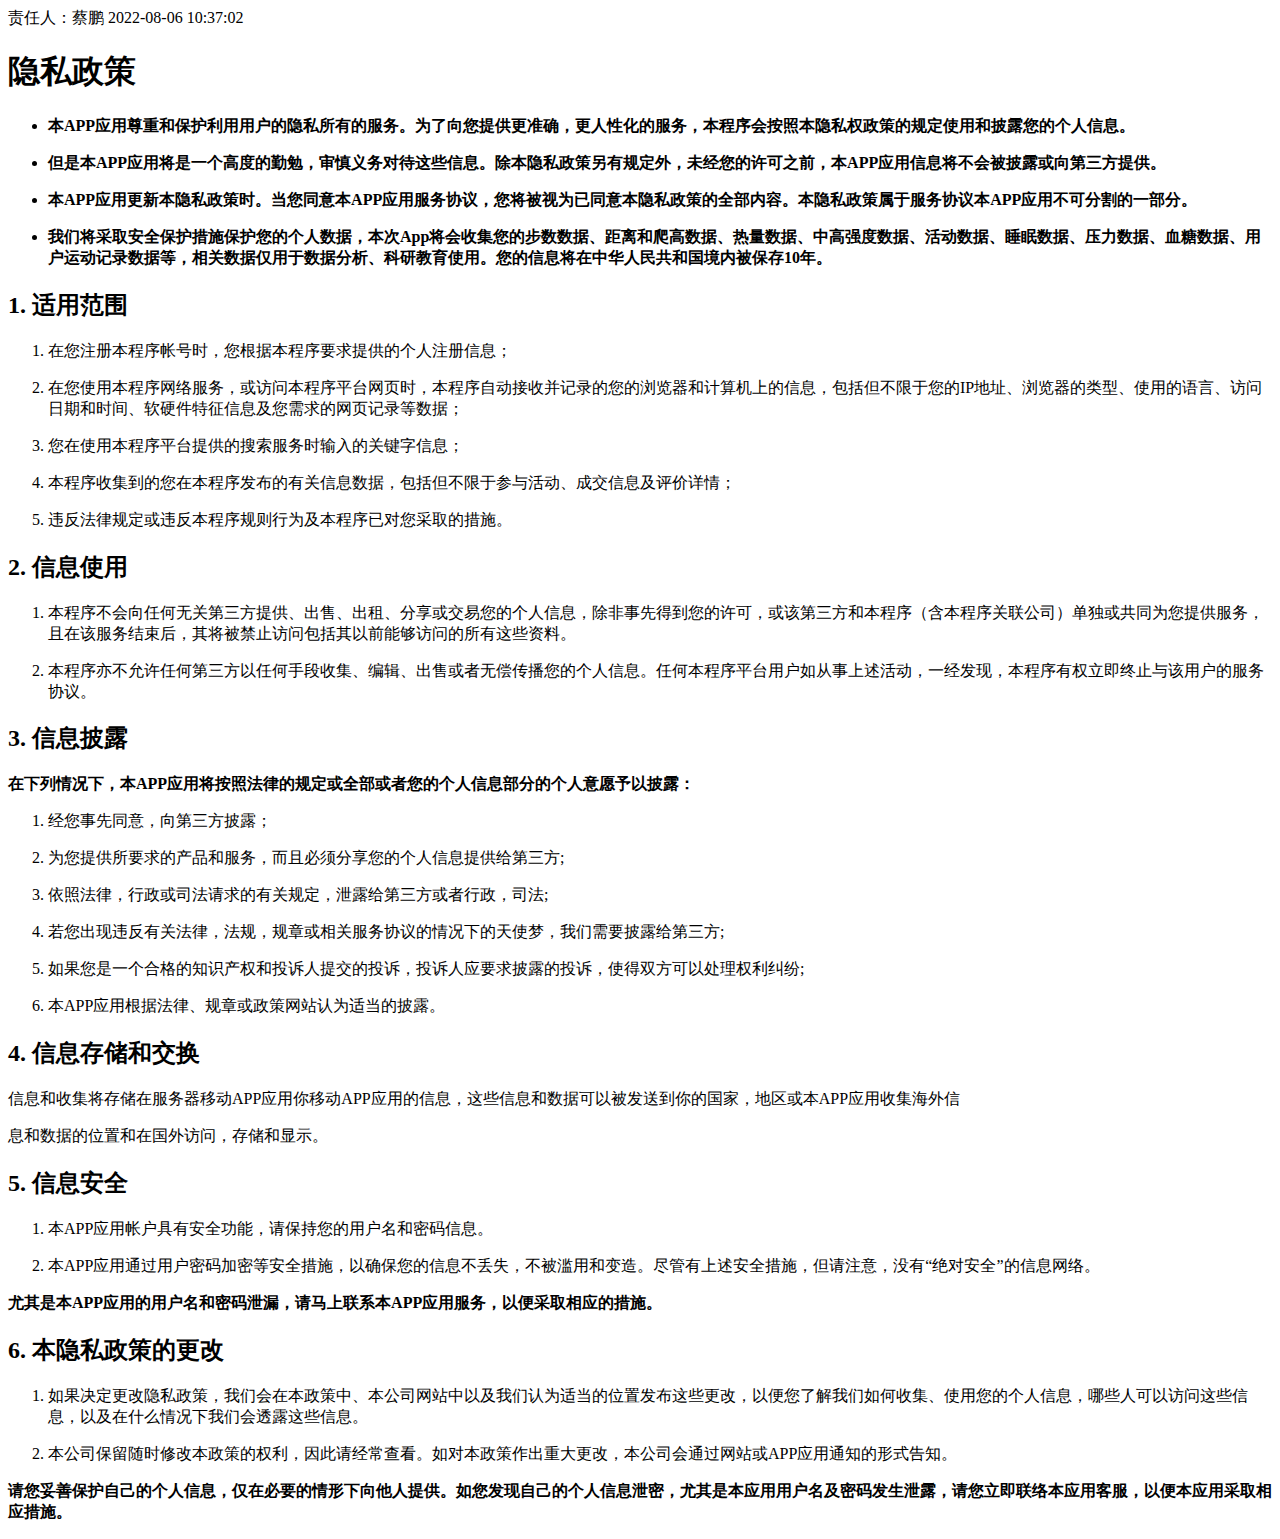
==== index.html @ 872f521d "Create index.html" ====
<!DOCTYPE html>
<html>
<head>
    <title>隐私政策</title>
    <meta charset="utf-8">

    <!-- 引入配置文件 -->

    <link rel="stylesheet" href="/css/other.css">


    <meta name="generator" content="Hexo 6.2.0">
</head>
<body>

<div id="main">

    <!-- 引入正文 -->
    <div id="content">
        <div>
            <span id="post-author">责任人：蔡鹏</span>
            <span id="post-date">2022-08-06 10:37:02</span>
        </div>

        <div id="article">
            <h1 id="隐私政策"><a href="#隐私政策" class="headerlink" title="隐私政策"></a>隐私政策</h1>
            <ul>
                <li><p><strong>本APP应用尊重和保护利用用户的隐私所有的服务。为了向您提供更准确，更人性化的服务，本程序会按照本隐私权政策的规定使用和披露您的个人信息。</strong></p>
                </li>
                <li><p><strong>但是本APP应用将是一个高度的勤勉，审慎义务对待这些信息。除本隐私政策另有规定外，未经您的许可之前，本APP应用信息将不会被披露或向第三方提供。</strong></p>
                </li>
                <li><p><strong>本APP应用更新本隐私政策时。当您同意本APP应用服务协议，您将被视为已同意本隐私政策的全部内容。本隐私政策属于服务协议本APP应用不可分割的一部分。</strong></p>
                </li>
                <li><p><strong>我们将采取安全保护措施保护您的个人数据，本次App将会收集您的步数数据、距离和爬高数据、热量数据、中高强度数据、活动数据、睡眠数据、压力数据、血糖数据、用户运动记录数据等，相关数据仅用于数据分析、科研教育使用。您的信息将在中华人民共和国境内被保存10年。</strong>
                </p>
                </li>
            </ul>
            <h2 id="1-适用范围"><a href="#1-适用范围" class="headerlink" title="1. 适用范围"></a>1. 适用范围</h2>
            <ol>
                <li><p>在您注册本程序帐号时，您根据本程序要求提供的个人注册信息；</p>
                </li>
                <li><p>
                    在您使用本程序网络服务，或访问本程序平台网页时，本程序自动接收并记录的您的浏览器和计算机上的信息，包括但不限于您的IP地址、浏览器的类型、使用的语言、访问日期和时间、软硬件特征信息及您需求的网页记录等数据；</p>
                </li>
                <li><p>您在使用本程序平台提供的搜索服务时输入的关键字信息；</p>
                </li>
                <li><p>本程序收集到的您在本程序发布的有关信息数据，包括但不限于参与活动、成交信息及评价详情；</p>
                </li>
                <li><p>违反法律规定或违反本程序规则行为及本程序已对您采取的措施。</p>
                </li>
            </ol>
            <h2 id="2-信息使用"><a href="#2-信息使用" class="headerlink" title="2. 信息使用"></a>2. 信息使用</h2>
            <ol>
                <li><p>
                    本程序不会向任何无关第三方提供、出售、出租、分享或交易您的个人信息，除非事先得到您的许可，或该第三方和本程序（含本程序关联公司）单独或共同为您提供服务，且在该服务结束后，其将被禁止访问包括其以前能够访问的所有这些资料。</p>
                </li>
                <li><p>本程序亦不允许任何第三方以任何手段收集、编辑、出售或者无偿传播您的个人信息。任何本程序平台用户如从事上述活动，一经发现，本程序有权立即终止与该用户的服务协议。</p>
                </li>
            </ol>
            <h2 id="3-信息披露"><a href="#3-信息披露" class="headerlink" title="3. 信息披露"></a>3. 信息披露</h2>
            <p><strong>在下列情况下，本APP应用将按照法律的规定或全部或者您的个人信息部分的个人意愿予以披露：</strong></p>
            <ol>
                <li><p>经您事先同意，向第三方披露；</p>
                </li>
                <li><p>为您提供所要求的产品和服务，而且必须分享您的个人信息提供给第三方;</p>
                </li>
                <li><p>依照法律，行政或司法请求的有关规定，泄露给第三方或者行政，司法;</p>
                </li>
                <li><p>若您出现违反有关法律，法规，规章或相关服务协议的情况下的天使梦，我们需要披露给第三方;</p>
                </li>
                <li><p>如果您是一个合格的知识产权和投诉人提交的投诉，投诉人应要求披露的投诉，使得双方可以处理权利纠纷;</p>
                </li>
                <li><p>本APP应用根据法律、规章或政策网站认为适当的披露。</p>
                </li>
            </ol>
            <h2 id="4-信息存储和交换"><a href="#4-信息存储和交换" class="headerlink" title="4. 信息存储和交换"></a>4. 信息存储和交换</h2>
            <p>信息和收集将存储在服务器移动APP应用你移动APP应用的信息，这些信息和数据可以被发送到你的国家，地区或本APP应用收集海外信</p>
            <p>息和数据的位置和在国外访问，存储和显示。</p>
            <h2 id="5-信息安全"><a href="#5-信息安全" class="headerlink" title="5. 信息安全"></a>5. 信息安全</h2>
            <ol>
                <li><p>本APP应用帐户具有安全功能，请保持您的用户名和密码信息。 </p>
                </li>
                <li><p>本APP应用通过用户密码加密等安全措施，以确保您的信息不丢失，不被滥用和变造。尽管有上述安全措施，但请注意，没有“绝对安全”的信息网络。</p>
                </li>
            </ol>
            <p><strong>尤其是本APP应用的用户名和密码泄漏，请马上联系本APP应用服务，以便采取相应的措施。</strong></p>
            <h2 id="6-本隐私政策的更改"><a href="#6-本隐私政策的更改" class="headerlink" title="6. 本隐私政策的更改"></a>6. 本隐私政策的更改</h2>
            <ol>
                <li><p>
                    如果决定更改隐私政策，我们会在本政策中、本公司网站中以及我们认为适当的位置发布这些更改，以便您了解我们如何收集、使用您的个人信息，哪些人可以访问这些信息，以及在什么情况下我们会透露这些信息。</p>
                </li>
                <li><p>本公司保留随时修改本政策的权利，因此请经常查看。如对本政策作出重大更改，本公司会通过网站或APP应用通知的形式告知。</p>
                </li>
            </ol>
            <p><strong>请您妥善保护自己的个人信息，仅在必要的情形下向他人提供。如您发现自己的个人信息泄密，尤其是本应用用户名及密码发生泄露，请您立即联络本应用客服，以便本应用采取相应措施。</strong></p>

        </div>

    </div>

</div>


</body>
</html>
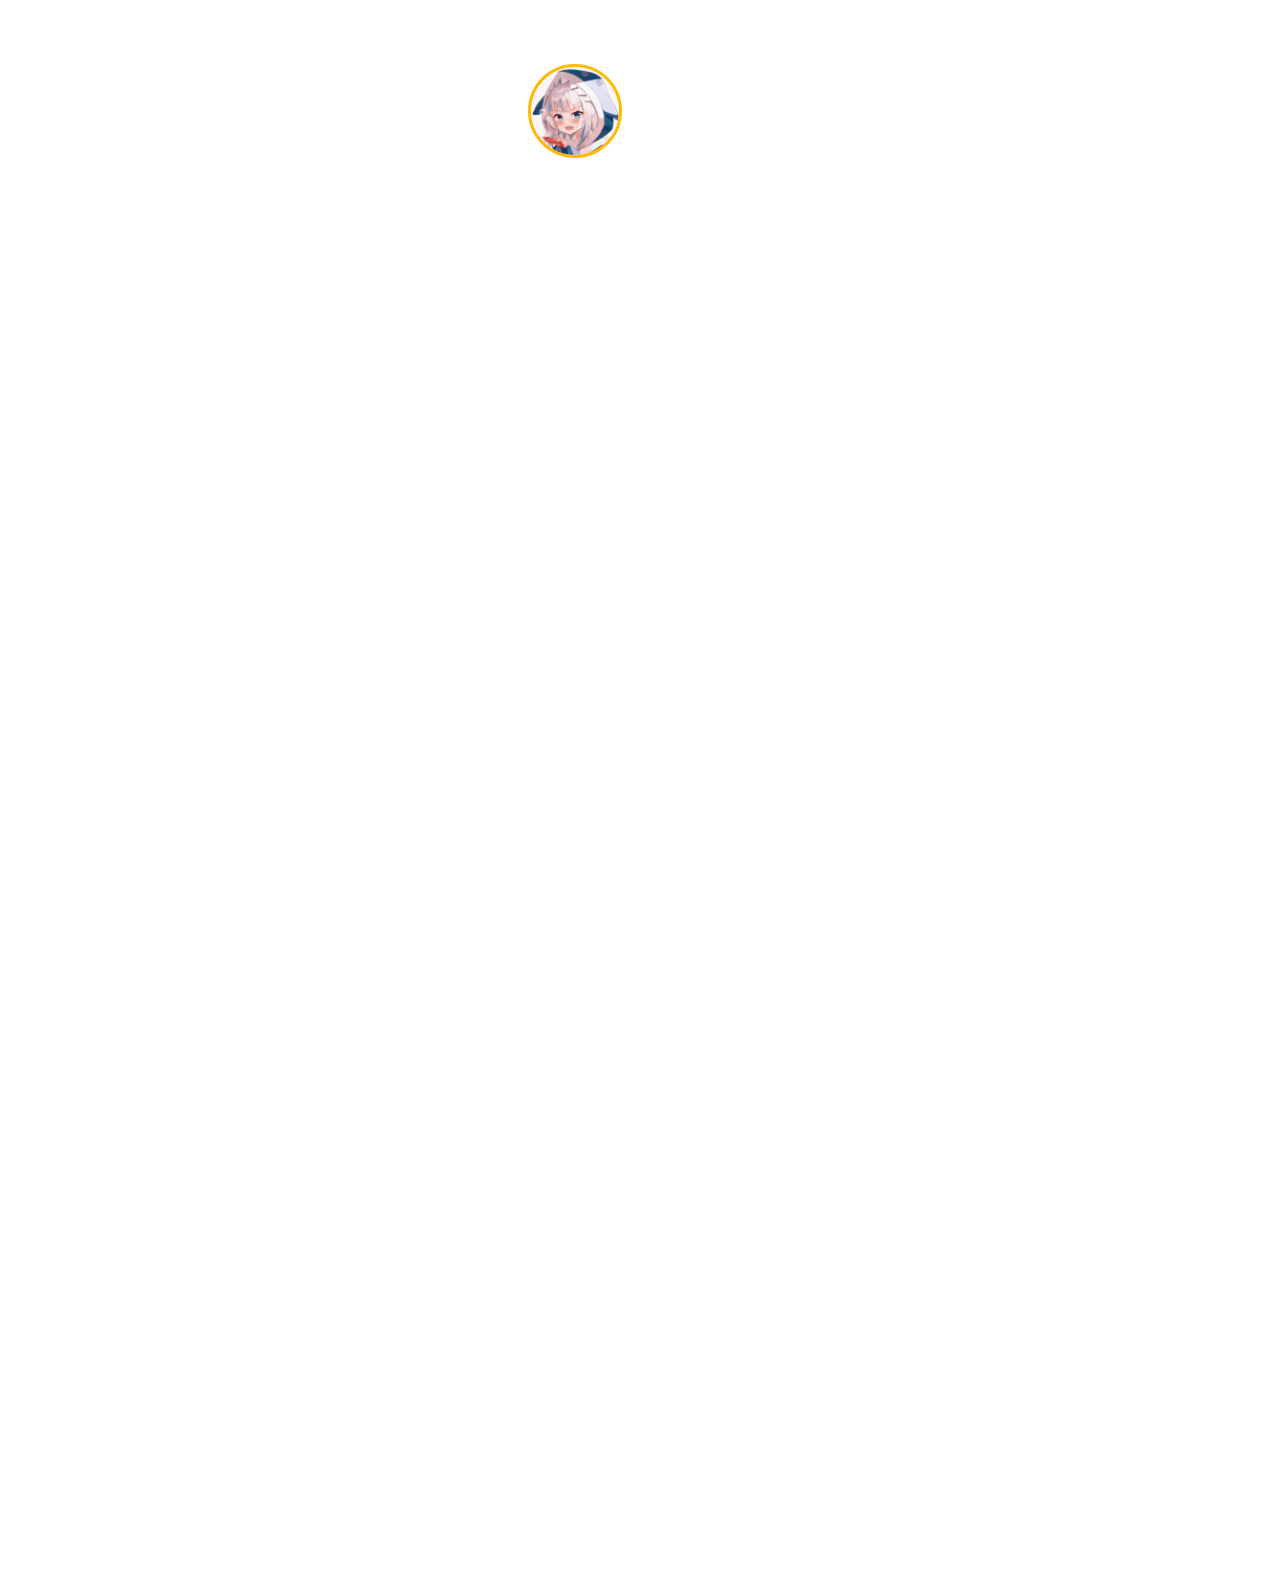
==== commit 0cd28696: "Add files via upload" ====
--- a/index.html
+++ b/index.html
@@ -1,105 +1,32 @@
-<!DOCTYPE html>
-<html>
-<head>
-    <title>隐私政策</title>
-    <meta charset="utf-8">
-
-    <!-- 引入配置文件 -->
-
-    <link rel="stylesheet" href="/css/other.css">
-
-
-    <meta name="generator" content="Hexo 6.2.0">
-</head>
-<body>
-
-<div id="main">
-
-    <!-- 引入正文 -->
-    <div id="content">
-        <div>
-            <span id="post-author">责任人：蔡鹏</span>
-            <span id="post-date">2022-08-06 10:37:02</span>
-        </div>
-
-        <div id="article">
-            <h1 id="隐私政策"><a href="#隐私政策" class="headerlink" title="隐私政策"></a>隐私政策</h1>
-            <ul>
-                <li><p><strong>本APP应用尊重和保护利用用户的隐私所有的服务。为了向您提供更准确，更人性化的服务，本程序会按照本隐私权政策的规定使用和披露您的个人信息。</strong></p>
-                </li>
-                <li><p><strong>但是本APP应用将是一个高度的勤勉，审慎义务对待这些信息。除本隐私政策另有规定外，未经您的许可之前，本APP应用信息将不会被披露或向第三方提供。</strong></p>
-                </li>
-                <li><p><strong>本APP应用更新本隐私政策时。当您同意本APP应用服务协议，您将被视为已同意本隐私政策的全部内容。本隐私政策属于服务协议本APP应用不可分割的一部分。</strong></p>
-                </li>
-                <li><p><strong>我们将采取安全保护措施保护您的个人数据，本次App将会收集您的步数数据、距离和爬高数据、热量数据、中高强度数据、活动数据、睡眠数据、压力数据、血糖数据、用户运动记录数据等，相关数据仅用于数据分析、科研教育使用。您的信息将在中华人民共和国境内被保存10年。</strong>
-                </p>
-                </li>
-            </ul>
-            <h2 id="1-适用范围"><a href="#1-适用范围" class="headerlink" title="1. 适用范围"></a>1. 适用范围</h2>
-            <ol>
-                <li><p>在您注册本程序帐号时，您根据本程序要求提供的个人注册信息；</p>
-                </li>
-                <li><p>
-                    在您使用本程序网络服务，或访问本程序平台网页时，本程序自动接收并记录的您的浏览器和计算机上的信息，包括但不限于您的IP地址、浏览器的类型、使用的语言、访问日期和时间、软硬件特征信息及您需求的网页记录等数据；</p>
-                </li>
-                <li><p>您在使用本程序平台提供的搜索服务时输入的关键字信息；</p>
-                </li>
-                <li><p>本程序收集到的您在本程序发布的有关信息数据，包括但不限于参与活动、成交信息及评价详情；</p>
-                </li>
-                <li><p>违反法律规定或违反本程序规则行为及本程序已对您采取的措施。</p>
-                </li>
-            </ol>
-            <h2 id="2-信息使用"><a href="#2-信息使用" class="headerlink" title="2. 信息使用"></a>2. 信息使用</h2>
-            <ol>
-                <li><p>
-                    本程序不会向任何无关第三方提供、出售、出租、分享或交易您的个人信息，除非事先得到您的许可，或该第三方和本程序（含本程序关联公司）单独或共同为您提供服务，且在该服务结束后，其将被禁止访问包括其以前能够访问的所有这些资料。</p>
-                </li>
-                <li><p>本程序亦不允许任何第三方以任何手段收集、编辑、出售或者无偿传播您的个人信息。任何本程序平台用户如从事上述活动，一经发现，本程序有权立即终止与该用户的服务协议。</p>
-                </li>
-            </ol>
-            <h2 id="3-信息披露"><a href="#3-信息披露" class="headerlink" title="3. 信息披露"></a>3. 信息披露</h2>
-            <p><strong>在下列情况下，本APP应用将按照法律的规定或全部或者您的个人信息部分的个人意愿予以披露：</strong></p>
-            <ol>
-                <li><p>经您事先同意，向第三方披露；</p>
-                </li>
-                <li><p>为您提供所要求的产品和服务，而且必须分享您的个人信息提供给第三方;</p>
-                </li>
-                <li><p>依照法律，行政或司法请求的有关规定，泄露给第三方或者行政，司法;</p>
-                </li>
-                <li><p>若您出现违反有关法律，法规，规章或相关服务协议的情况下的天使梦，我们需要披露给第三方;</p>
-                </li>
-                <li><p>如果您是一个合格的知识产权和投诉人提交的投诉，投诉人应要求披露的投诉，使得双方可以处理权利纠纷;</p>
-                </li>
-                <li><p>本APP应用根据法律、规章或政策网站认为适当的披露。</p>
-                </li>
-            </ol>
-            <h2 id="4-信息存储和交换"><a href="#4-信息存储和交换" class="headerlink" title="4. 信息存储和交换"></a>4. 信息存储和交换</h2>
-            <p>信息和收集将存储在服务器移动APP应用你移动APP应用的信息，这些信息和数据可以被发送到你的国家，地区或本APP应用收集海外信</p>
-            <p>息和数据的位置和在国外访问，存储和显示。</p>
-            <h2 id="5-信息安全"><a href="#5-信息安全" class="headerlink" title="5. 信息安全"></a>5. 信息安全</h2>
-            <ol>
-                <li><p>本APP应用帐户具有安全功能，请保持您的用户名和密码信息。 </p>
-                </li>
-                <li><p>本APP应用通过用户密码加密等安全措施，以确保您的信息不丢失，不被滥用和变造。尽管有上述安全措施，但请注意，没有“绝对安全”的信息网络。</p>
-                </li>
-            </ol>
-            <p><strong>尤其是本APP应用的用户名和密码泄漏，请马上联系本APP应用服务，以便采取相应的措施。</strong></p>
-            <h2 id="6-本隐私政策的更改"><a href="#6-本隐私政策的更改" class="headerlink" title="6. 本隐私政策的更改"></a>6. 本隐私政策的更改</h2>
-            <ol>
-                <li><p>
-                    如果决定更改隐私政策，我们会在本政策中、本公司网站中以及我们认为适当的位置发布这些更改，以便您了解我们如何收集、使用您的个人信息，哪些人可以访问这些信息，以及在什么情况下我们会透露这些信息。</p>
-                </li>
-                <li><p>本公司保留随时修改本政策的权利，因此请经常查看。如对本政策作出重大更改，本公司会通过网站或APP应用通知的形式告知。</p>
-                </li>
-            </ol>
-            <p><strong>请您妥善保护自己的个人信息，仅在必要的情形下向他人提供。如您发现自己的个人信息泄密，尤其是本应用用户名及密码发生泄露，请您立即联络本应用客服，以便本应用采取相应措施。</strong></p>
-
-        </div>
-
-    </div>
-
-</div>
-
-
-</body>
-</html>
+<!DOCTYPE html>
+<html>
+
+<head>
+    <meta charset="UTF-8">
+    <title>Home</title>
+    <link rel="stylesheet" href="./css/other.css">
+</head>
+
+<body>
+<div id="bg"></div>
+<div id="wrapper">
+    <header id="header">
+        <div class="logo"><img alt="avatar" src="./img/avatar.jpg"></div>
+        <div class="content">
+            <h1>LUO</h1>
+            <p>落日里的港口，停泊往昔的理想</p>
+			<p>|</p><p>|</p><p>|</p><p>|</p><p>|</p><p>|</p><p>|</p><p>|</p><p>|</p><p>|</p><p>|</p><p>|</p><p>|</p><p>|</p><p>|</p><p>|</p><p>|</p><p>|</p><p>|</p><p>|</p><p>|</p><p>|</p><p>|</p><p>|</p><p>|</p>
+
+        </div>
+        <div class="info"></div>
+        <div class="content"></div>
+        <div class="website"></div>
+    </header>
+    <div id="main"></div>
+    <footer id="footer"></footer>
+
+</div>
+
+</body>
+
+</html>--- a/css/other.css
+++ b/css/other.css
@@ -0,0 +1,53 @@
+#wrapper{
+	display: flex;
+	flex-direction: column;
+	align-items: center;
+	justify-content: space-between;
+	position: relative;
+	min-height: 100vh;
+	width: 100%;
+	padding: 4rem 2rem;
+	z-index: 3;
+	box-sizing: border-box;
+	background: transparent;
+}
+#header>*{
+	position: relative;
+}
+.logo{
+	display: inline-block;
+	width: 5.5rem;
+	height: 5.5rem;
+	display: flex;
+	position: relative;
+	border: solid 3px;
+	border-color: #ffba00;
+	border-radius: 100%;
+}
+.logo>*{
+	border-radius: 100%;
+}
+.content{
+	text-align: center;
+	color: white;
+}
+#bg {
+	background: url(../img/background.jpg);
+	position: fixed;
+	z-index: -999;
+	width: 100%;
+	height: 100%;
+	background-attachment: local;
+	background-position: center;
+	background-size: cover;
+	background-repeat: no-repeat;
+	box-sizing: border-box;
+}
+
+body {
+	margin: 0;
+	position: relative;
+	min-height: 100%;
+	line-height: 2;
+	-webkit-tap-highlight-color: rgba(0,0,0,0);
+}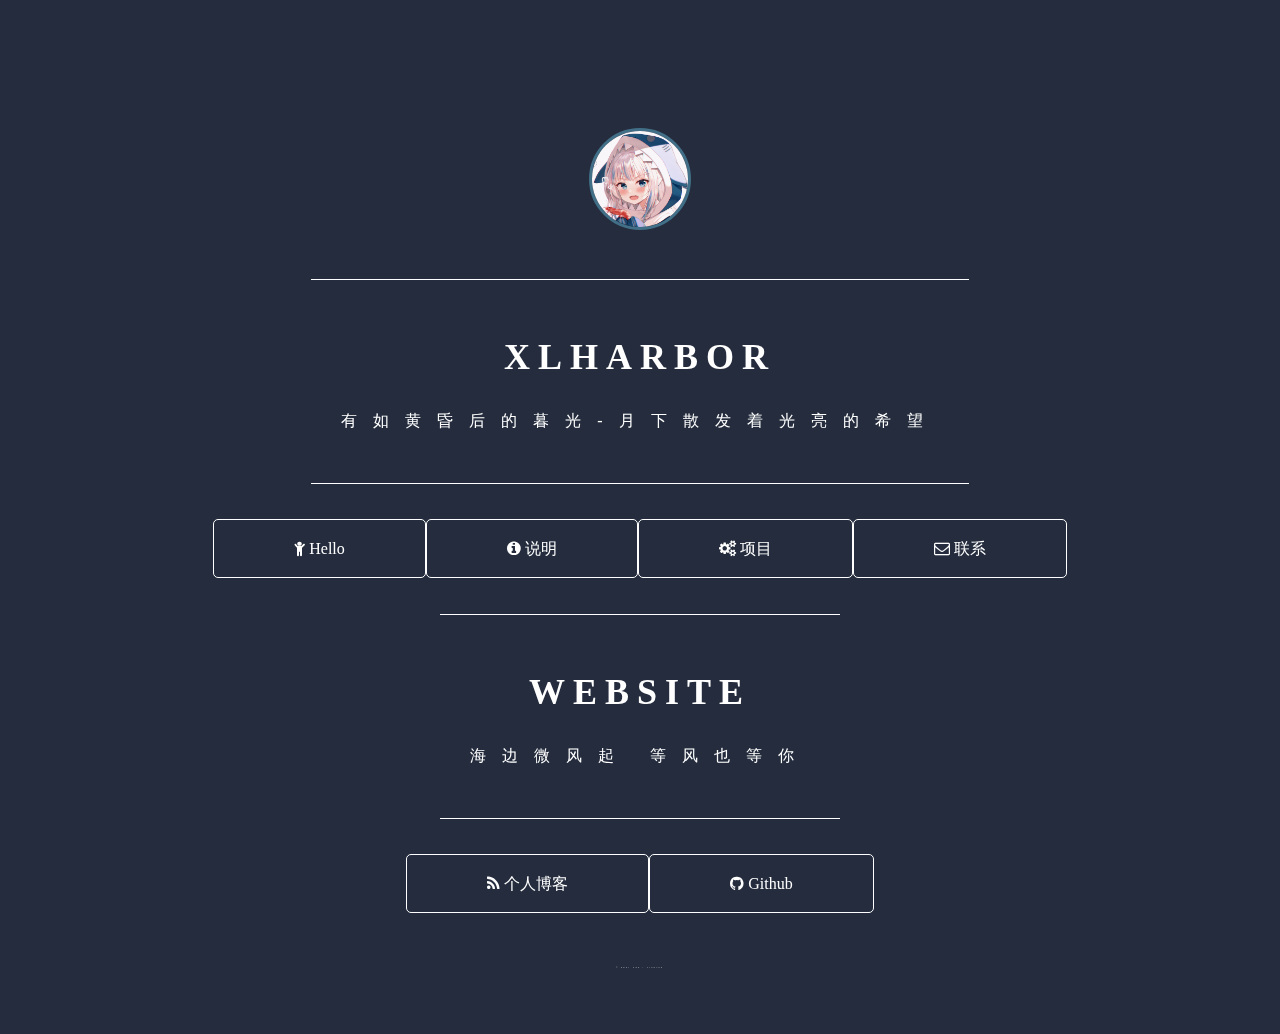
==== commit b95d27ca: "Add files via upload" ====
--- a/index.html
+++ b/index.html
@@ -5,25 +5,75 @@
     <meta charset="UTF-8">
     <title>Home</title>
     <link rel="stylesheet" href="./css/other.css">
+    <link rel="stylesheet" href="https://cdn.staticfile.org/font-awesome/4.7.0/css/font-awesome.css">
+    <link rel="stylesheet" href="https://cdnjs.cloudflare.com/ajax/libs/font-awesome/4.7.0/css/font-awesome.min.css">
+    <link rel="shortcut icon" href="./img/avatar.jpg">
 </head>
 
 <body>
-<div id="bg"></div>
+<div class="bg"></div>
 <div id="wrapper">
     <header id="header">
-        <div class="logo"><img alt="avatar" src="./img/avatar.jpg"></div>
+        <div class="logo"><img style="border: none" class="logo" alt="avatar" src="./img/avatar.jpg"></div>
         <div class="content">
-            <h1>LUO</h1>
-            <p>落日里的港口，停泊往昔的理想</p>
-			<p>|</p><p>|</p><p>|</p><p>|</p><p>|</p><p>|</p><p>|</p><p>|</p><p>|</p><p>|</p><p>|</p><p>|</p><p>|</p><p>|</p><p>|</p><p>|</p><p>|</p><p>|</p><p>|</p><p>|</p><p>|</p><p>|</p><p>|</p><p>|</p><p>|</p>
+            <h1>XLHARBOR</h1>
+            <p>有如黄昏后的暮光-月下散发着光亮的希望</p>
+        </div>
+        <div class="info">
+            <div class="inner-item">
+                <a target="_blank" href="">
+                    <i class="fa fa-child"></i>
+                    Hello
+                </a>
+            </div>
+            <div class="inner-item">
+                <a target="_blank" href="">
+                    <i class="fa fa-info-circle"></i>
+                    说明
+                </a>
+            </div>
+            <div class="inner-item">
+                <a target="_blank" href="">
+                    <i class="fa fa-cogs"></i>
+                    项目
+                </a>
+            </div>
+            <div class="inner-item">
+                <a target="_blank" href="">
+                    <i class="fa fa-envelope-o"></i>
+                    联系
+                </a>
+            </div>
 
         </div>
-        <div class="info"></div>
-        <div class="content"></div>
-        <div class="website"></div>
+        <div class="content">
+            <h1>WEBSITE</h1>
+            <p>海边微风起 等风也等你</p>
+        </div>
+        <div class="website">
+
+            <div class="inner-item">
+
+                <a target="_blank" href="https://xiao-luo17.github.io">
+                    <i class="fa fa-rss"></i>
+                    个人博客
+                </a>
+            </div>
+            <div class="inner-item">
+                <a target="_blank" href="https://www.github.com/xiao-luo17">
+                    <i class="fa fa-github"></i>
+                    Github
+                </a>
+
+            </div>
+        </div>
     </header>
     <div id="main"></div>
-    <footer id="footer"></footer>
+    <footer id="footer">
+        <p class="copyright">
+            © 2021-Now | XiaoLuo
+        </p>
+    </footer>
 
 </div>
 
--- a/css/other.css
+++ b/css/other.css
@@ -11,27 +11,88 @@
 	box-sizing: border-box;
 	background: transparent;
 }
+#header{
+	display: flex;
+	flex-direction: column;
+	align-items: center;
+	text-align: center;
+	justify-content: space-between;
+	position: relative;
+	min-height: 100vh;
+	width: 100%;
+	padding: 4rem 2rem;
+	box-sizing: border-box;
+}
 #header>*{
 	position: relative;
 }
+#header .content p{
+
+}
 .logo{
-	display: inline-block;
-	width: 5.5rem;
-	height: 5.5rem;
-	display: flex;
+	width: 6rem;
+	height: 6rem;
 	position: relative;
 	border: solid 3px;
-	border-color: #ffba00;
+	border-color: rgba(109, 212, 248, 0.4);
 	border-radius: 100%;
+	transition: all 1.5s;
 }
 .logo>*{
 	border-radius: 100%;
 }
+.logo:hover{
+	box-shadow: 0px 0px 20px 1px rgb(246, 229, 229);
+}
 .content{
+	padding: 30px;
+	border: 1px solid white;
+	border-left: none;
+	border-right: none;
 	text-align: center;
 	color: white;
 }
-#bg {
+@keyframes bounceInLeft {
+	0% {
+		opacity: 0;
+		transform: translate3d(-300px, 0, 0);
+	}
+}
+
+#header .content p{
+	color: white;
+	font-size: 1rem;
+	line-height: 2;
+	letter-spacing: 1rem;
+	animation: bounceInLeft 4s
+}
+h1{
+	font-size: 2.25rem;
+	line-height: 1.3;
+	letter-spacing: 0.5rem;
+	animation: bounceInLeft 3s
+}
+.info, .website{
+	display: flex;
+	flex-direction: row;
+}
+.inner-item>*{
+	padding: 20px 5rem;
+	text-decoration: none;
+	text-align: center;
+	color: white;
+	font-size: 1rem;
+	line-height: 2;
+	border-radius: 5px;
+	border: 1px solid white;
+	transition: all 0.4s;
+}
+.inner-item>*:hover{
+	background: rgba(255, 255, 255, 0.4);
+	color: #ffffff;
+	box-shadow: 0px 0px 20px 1px rgb(246, 229, 229);
+}
+.bg {
 	background: url(../img/background.jpg);
 	position: fixed;
 	z-index: -999;
@@ -42,12 +103,22 @@
 	background-size: cover;
 	background-repeat: no-repeat;
 	box-sizing: border-box;
+	animation:bg 9s 1;
 }
-
+@keyframes bg{
+	0%{opacity: 0;}
+	100%{opacity: 1;}
+}
+#footer{
+	color: white;
+	font-size: 0.1rem;
+	letter-spacing: 0.1rem;
+}
 body {
 	margin: 0;
 	position: relative;
 	min-height: 100%;
 	line-height: 2;
 	-webkit-tap-highlight-color: rgba(0,0,0,0);
+	background: #242c3d;
 }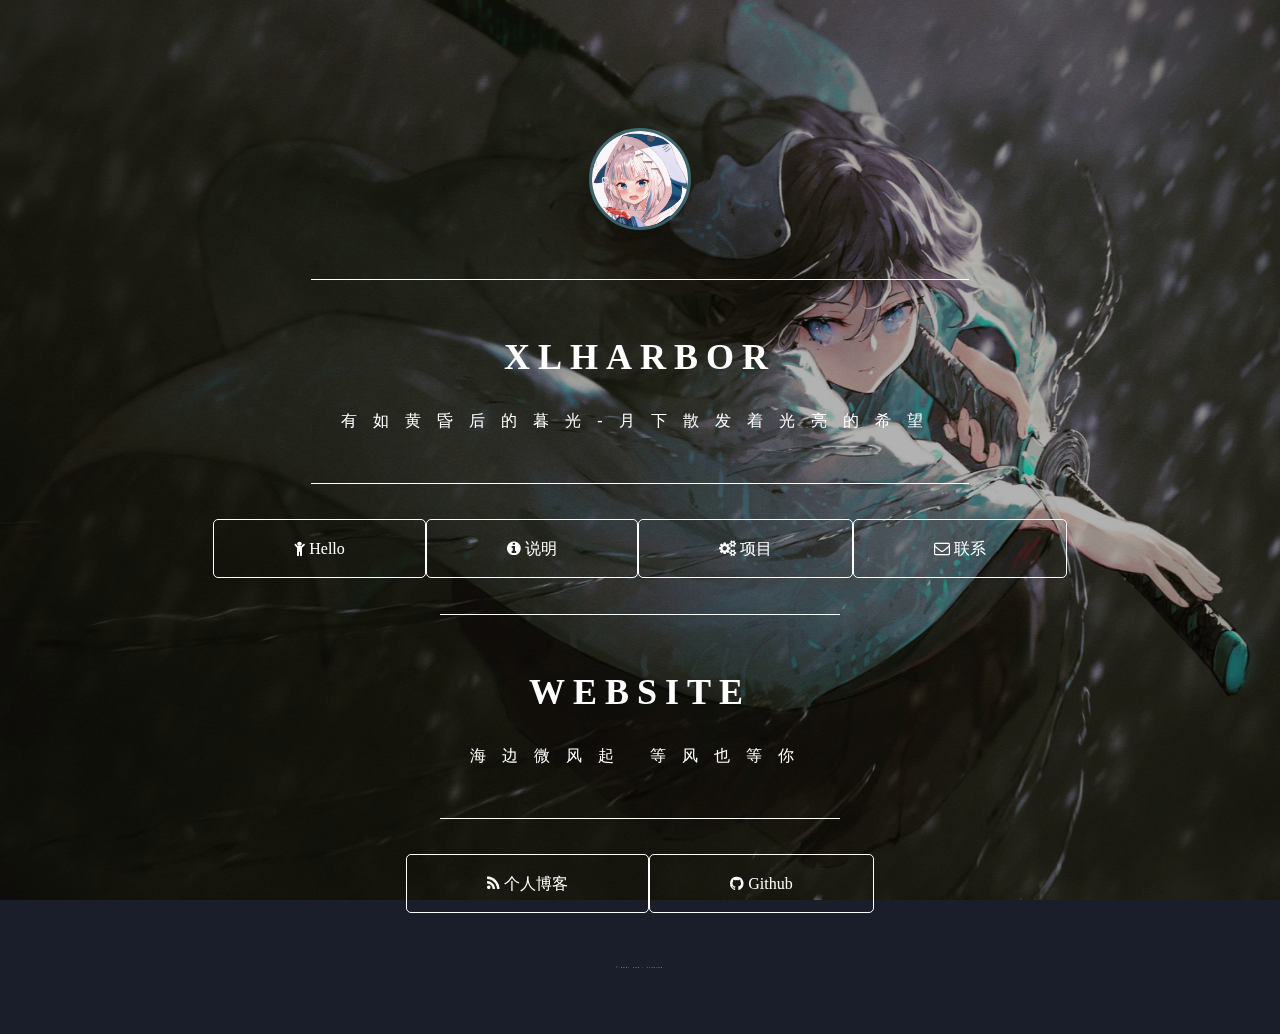
==== commit 9aed2b42: "Add files via upload" ====
--- a/index.html
+++ b/index.html
@@ -8,10 +8,10 @@
     <link rel="stylesheet" href="https://cdn.staticfile.org/font-awesome/4.7.0/css/font-awesome.css">
     <link rel="stylesheet" href="https://cdnjs.cloudflare.com/ajax/libs/font-awesome/4.7.0/css/font-awesome.min.css">
     <link rel="shortcut icon" href="./img/avatar.jpg">
+    <script src="js/main.js"></script>
 </head>
-
-<body>
-<div class="bg"></div>
+<body onload="f()">
+<div id="bg"></div>
 <div id="wrapper">
     <header id="header">
         <div class="logo"><img style="border: none" class="logo" alt="avatar" src="./img/avatar.jpg"></div>
@@ -21,39 +21,36 @@
         </div>
         <div class="info">
             <div class="inner-item">
-                <a target="_blank" href="">
+                <a href="#hello" onclick="helloclick()">
                     <i class="fa fa-child"></i>
                     Hello
                 </a>
             </div>
             <div class="inner-item">
-                <a target="_blank" href="">
+                <a href="#intro" onclick="introclick()">
                     <i class="fa fa-info-circle"></i>
                     说明
                 </a>
             </div>
             <div class="inner-item">
-                <a target="_blank" href="">
+                <a href="#work" onclick="workclick()">
                     <i class="fa fa-cogs"></i>
                     项目
                 </a>
             </div>
             <div class="inner-item">
-                <a target="_blank" href="">
+                <a href="#email" onclick="emailclick()">
                     <i class="fa fa-envelope-o"></i>
                     联系
                 </a>
             </div>
-
         </div>
         <div class="content">
             <h1>WEBSITE</h1>
             <p>海边微风起 等风也等你</p>
         </div>
         <div class="website">
-
             <div class="inner-item">
-
                 <a target="_blank" href="https://xiao-luo17.github.io">
                     <i class="fa fa-rss"></i>
                     个人博客
@@ -64,11 +61,35 @@
                     <i class="fa fa-github"></i>
                     Github
                 </a>
-
             </div>
         </div>
     </header>
-    <div id="main"></div>
+    <div id="main" style="display: none">
+        <div class="main-items" id="hello" style="display: none">
+            <h2>INSTRUCTIONS</h2>
+            <p>相遇总留在过去，如果能不长大就好了啊，可是时光在身后挡住退路。 ——《未闻花名》</p>
+        </div>
+        <div class="main-items" id="intro" style="display: none">
+            <h2>INSTRUCTIONS</h2>
+            <p>
+                我的一些网站（开发中）：这里还是空荡荡的，什么也没有</br>
+                个人博客：写点东西...但是咕咕咕~~</br>
+            </p>
+        </div>
+        <div class="main-items" id="work" style="display: none">
+            <h2>INSTRUCTIONS</h2>
+            <p>肝小元 | 微信小程序（开发中）</p>
+            <p>City-Walk | 微信小程序（开发中）</p>
+        </div>
+        <div class="main-items" id="email" style="display: none">
+            <h2>INSTRUCTIONS</h2>
+            <div class="img"></div>
+            <p>
+                邮箱：452966434@qq.com</br>
+                博客：https://xiao-luo17.github.io
+            </p>
+        </div>
+    </div>
     <footer id="footer">
         <p class="copyright">
             © 2021-Now | XiaoLuo
--- a/css/other.css
+++ b/css/other.css
@@ -9,7 +9,7 @@
 	padding: 4rem 2rem;
 	z-index: 3;
 	box-sizing: border-box;
-	background: transparent;
+	background: rgba(0, 0, 0, 0.3);
 }
 #header{
 	display: flex;
@@ -72,6 +72,12 @@
 	letter-spacing: 0.5rem;
 	animation: bounceInLeft 3s
 }
+h2{
+	font-size: 1.5rem;
+	letter-spacing: 0.5rem;
+	margin-right: auto;
+	border-bottom: solid 2px;
+}
 .info, .website{
 	display: flex;
 	flex-direction: row;
@@ -92,8 +98,8 @@
 	color: #ffffff;
 	box-shadow: 0px 0px 20px 1px rgb(246, 229, 229);
 }
-.bg {
-	background: url(../img/background.jpg);
+#bg {
+	background: url("../img/background0.jpg");
 	position: fixed;
 	z-index: -999;
 	width: 100%;
@@ -109,6 +115,33 @@
 	0%{opacity: 0;}
 	100%{opacity: 1;}
 }
+#main{
+	display: flex;
+	flex-direction: column;
+	padding: 50px;
+	color: white;
+	background: rgba(0, 0, 0, 0.55);
+	max-width: 55%;
+	justify-content: center;
+	border-radius: 10px;
+	animation:bg 2.5s 1;
+}
+.main-items p{
+	font-size: 1.2rem;
+	letter-spacing: 0.5rem;
+}
+#main>*{
+	display: flex;
+	flex-direction: column;
+}
+#main>* .img{
+	background: url(../img/email.jpg);
+	position: inherit;
+	width: 100%;
+	height: 0%;
+	padding-bottom: 80%;
+	background-size: cover;
+}
 #footer{
 	color: white;
 	font-size: 0.1rem;
@@ -121,4 +154,6 @@
 	line-height: 2;
 	-webkit-tap-highlight-color: rgba(0,0,0,0);
 	background: #242c3d;
+	overflow: scroll;
+	overflow-x: hidden;
 }